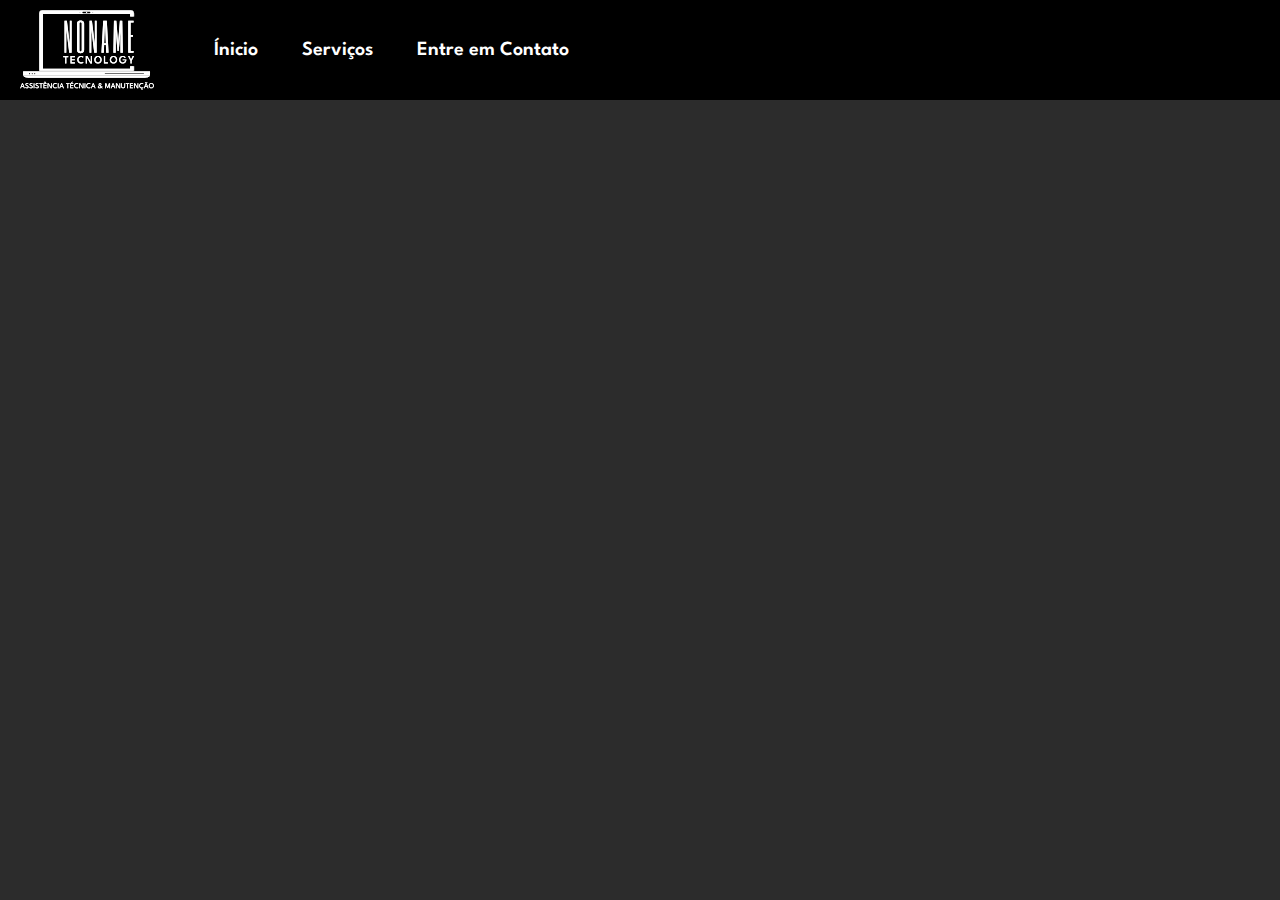
==== index.html @ 005fc1ad "first page" ====
<!DOCTYPE html>
<html lang="pt-br">
  <head>
    <meta charset="UTF-8" />
    <meta name="viewport" content="width=device-width, initial-scale=1.0" />
    <title>NoName Tecnology - Assistência Técnica e Manutenção</title>
    <link rel="stylesheet" href="./styles/style.css" />
  </head>
  <body>
    <div class="navbar">
      <div class="topbar">
        <div class="left">
          <img src="./img/logo.svg" alt="" />
        </div>
          <div class="menu-toggle" id="mobile-menu">
            <span class="bar"></span>
            <span class="bar"></span>
            <span class="bar"></span>
          </div>
      </div>
      <div class="menu" id="menu">
        <a href="./index.html">Ínicio</a>
        <a href="">Serviços</a>
        <a href="">Entre em Contato</a>
      </div>
    </div>

    <script>
      // Menu
      const mobileMenuButton = document.getElementById("mobile-menu");
      const menu = document.getElementById("menu");

      mobileMenuButton.addEventListener("click", () => {
        menu.classList.toggle("active");
      });
    </script>
  </body>
</html>
---- styles/style.css ----
@import url("https://fonts.googleapis.com/css2?family=League+Spartan:wght@100;200;300;400;500;600;700;800;900&family=Source+Sans+3:ital,wght@0,200;0,300;0,400;0,500;0,600;0,700;0,800;0,900;1,200;1,300;1,400;1,500;1,600;1,700;1,800;1,900&display=swap");

body {
  margin: 0;
  padding: 0;
  font-family: "League Spartan", sans-serif;
  background-color: #2c2c2c;
}

.navbar{
    background-color: black;
    display: flex;
    color: white;
    flex-flow: row;
    place-content: center;
    align-items: center;
    height: 80px;
    gap: 40px;
    padding: 10px 20px;
    flex-wrap: nowrap;
    align-content: center;
    justify-content: flex-start;
    flex-direction: row;
}

.navbar a{
    color: white;
    text-decoration: none;
    padding: 14px 20px;
    font-size: 20px;
    font-weight: 600;
    text-align: center;
}

.navbar a:hover{
    background-color: white;
    color: black;
}

.navbar .left{
    display: flex;
    height: 80px;
}

.navbar .left img{
    height: 80px;
    width: auto;
}

@media (max-width: 768px) {
   .navbar a{
       font-size: 16px;
   }

   .navbar{
         flex-direction: column;
         height: auto;
         padding-bottom: 20px;
   }
}
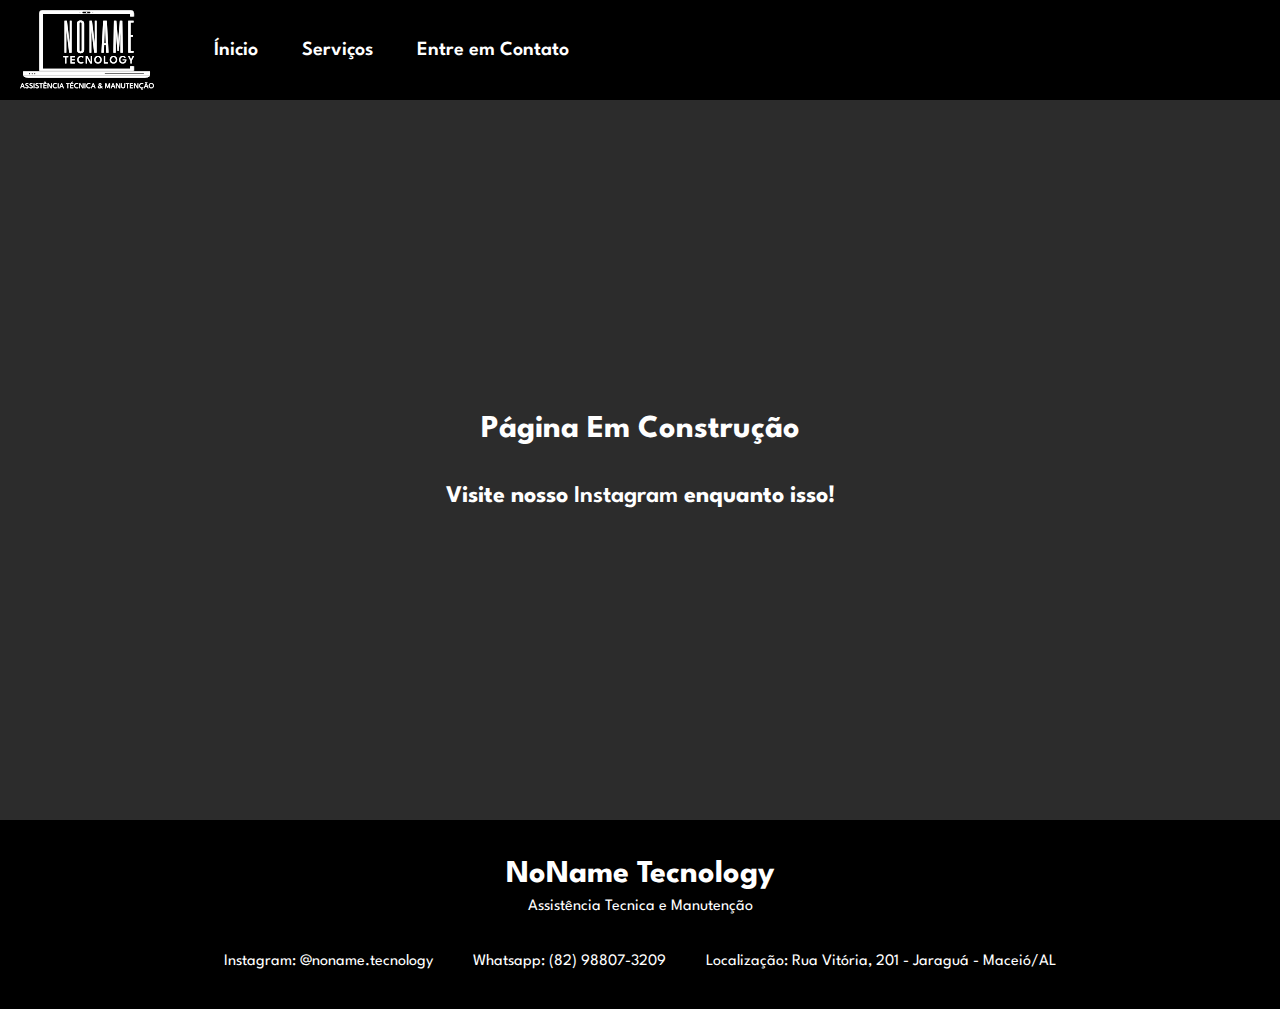
==== commit affe340e: "footer insert" ====
--- a/index.html
+++ b/index.html
@@ -4,7 +4,9 @@
     <meta charset="UTF-8" />
     <meta name="viewport" content="width=device-width, initial-scale=1.0" />
     <title>NoName Tecnology - Assistência Técnica e Manutenção</title>
+    <link rel="stylesheet" href="./styles/navbar.css" />
     <link rel="stylesheet" href="./styles/style.css" />
+    <link rel="stylesheet" href="./styles/footer.css" />
   </head>
   <body>
     <div class="navbar">
@@ -12,11 +14,11 @@
         <div class="left">
           <img src="./img/logo.svg" alt="" />
         </div>
-          <div class="menu-toggle" id="mobile-menu">
-            <span class="bar"></span>
-            <span class="bar"></span>
-            <span class="bar"></span>
-          </div>
+        <div class="menu-toggle" id="mobile-menu">
+          <span class="bar"></span>
+          <span class="bar"></span>
+          <span class="bar"></span>
+        </div>
       </div>
       <div class="menu" id="menu">
         <a href="./index.html">Ínicio</a>
@@ -25,14 +27,29 @@
       </div>
     </div>
 
-    <script>
-      // Menu
-      const mobileMenuButton = document.getElementById("mobile-menu");
-      const menu = document.getElementById("menu");
+    <div class="content">
+      <h1>Página Em Construção</h1>
+      <h2>
+        Visite nosso
+        <a href="http://Instagram.com/noname.tecnology">Instagram</a> enquanto
+        isso!
+      </h2>
+    </div>
 
-      mobileMenuButton.addEventListener("click", () => {
-        menu.classList.toggle("active");
-      });
-    </script>
+    <div class="footer">
+      <div class="footer-content">
+        <div class="footer-section-about">
+          <h1 class="logo-text">NoName Tecnology</h1>
+          <p>
+            Assistência Tecnica e Manutenção
+          </p>
+        </div>
+        <div class="contact">
+        <a href="http://Instagram.com/noname.tecnology">Instagram: @noname.tecnology</a>
+        <a href="http://wa.me/+5582988073209">Whatsapp: (82) 98807-3209</a>
+        <a href="https://maps.app.goo.gl/qveWMGwvMecNuMqy5">Localização: Rua Vitória, 201 - Jaraguá - Maceió/AL</a>
+      </div>
+    </div>
+    </div>
   </body>
 </html>
--- a/styles/navbar.css
+++ b/styles/navbar.css
@@ -0,0 +1,60 @@
+@import url("https://fonts.googleapis.com/css2?family=League+Spartan:wght@100;200;300;400;500;600;700;800;900&family=Source+Sans+3:ital,wght@0,200;0,300;0,400;0,500;0,600;0,700;0,800;0,900;1,200;1,300;1,400;1,500;1,600;1,700;1,800;1,900&display=swap");
+
+body {
+  margin: 0;
+  padding: 0;
+  font-family: "League Spartan", sans-serif;
+  background-color: #2c2c2c;
+}
+
+.navbar{
+    background-color: black;
+    display: flex;
+    color: white;
+    flex-flow: row;
+    place-content: center;
+    align-items: center;
+    height: 80px;
+    gap: 40px;
+    padding: 10px 20px;
+    flex-wrap: nowrap;
+    align-content: center;
+    justify-content: flex-start;
+    flex-direction: row;
+}
+
+.navbar a{
+    color: white;
+    text-decoration: none;
+    padding: 14px 20px;
+    font-size: 20px;
+    font-weight: 600;
+    text-align: center;
+}
+
+.navbar a:hover{
+    background-color: white;
+    color: black;
+}
+
+.navbar .left{
+    display: flex;
+    height: 80px;
+}
+
+.navbar .left img{
+    height: 80px;
+    width: auto;
+}
+
+@media (max-width: 768px) {
+   .navbar a{
+       font-size: 16px;
+   }
+
+   .navbar{
+         flex-direction: column;
+         height: auto;
+         padding-bottom: 20px;
+   }
+}--- a/styles/style.css
+++ b/styles/style.css
@@ -7,54 +7,26 @@
   background-color: #2c2c2c;
 }
 
-.navbar{
-    background-color: black;
+.content{
+    height: 80vh;
+    width: 100%;
     display: flex;
     color: white;
-    flex-flow: row;
-    place-content: center;
-    align-items: center;
-    height: 80px;
-    gap: 40px;
-    padding: 10px 20px;
+    flex-direction: column;
     flex-wrap: nowrap;
     align-content: center;
-    justify-content: flex-start;
-    flex-direction: row;
+    justify-content: center;
+    align-items: center;
 }
 
-.navbar a{
+.content a{
     color: white;
     text-decoration: none;
-    padding: 14px 20px;
-    font-size: 20px;
     font-weight: 600;
     text-align: center;
 }
 
-.navbar a:hover{
-    background-color: white;
-    color: black;
+.content a:hover{
+    color: white;
+    text-decoration: underline;
 }
-
-.navbar .left{
-    display: flex;
-    height: 80px;
-}
-
-.navbar .left img{
-    height: 80px;
-    width: auto;
-}
-
-@media (max-width: 768px) {
-   .navbar a{
-       font-size: 16px;
-   }
-
-   .navbar{
-         flex-direction: column;
-         height: auto;
-         padding-bottom: 20px;
-   }
-}--- a/styles/footer.css
+++ b/styles/footer.css
@@ -0,0 +1,64 @@
+@import url("https://fonts.googleapis.com/css2?family=League+Spartan:wght@100;200;300;400;500;600;700;800;900&family=Source+Sans+3:ital,wght@0,200;0,300;0,400;0,500;0,600;0,700;0,800;0,900;1,200;1,300;1,400;1,500;1,600;1,700;1,800;1,900&display=swap");
+
+body {
+  margin: 0;
+  padding: 0;
+  font-family: "League Spartan", sans-serif;
+  background-color: #2c2c2c;
+  color: white;
+}
+
+.footer{
+    display: flex;
+    width: 100%;
+    background-color: black;
+    flex-direction: column;
+    flex-wrap: nowrap;
+    align-content: center;
+    justify-content: center;
+    align-items: center;
+}
+
+.footer-content{
+  width: 90%;
+  display: flex;
+  flex-direction: column;
+  flex-wrap: nowrap;
+  align-content: center;
+  justify-content: center;
+  align-items: center;
+  padding: 40px 0px;
+  gap: 40px;
+}
+
+.footer-section-about{
+  display: flex;
+  flex-direction: column;
+  flex-wrap: nowrap;
+  justify-content: center;
+  align-content: center;
+  align-items: center;
+  gap: 10px;
+  text-align: center;
+}
+
+.footer-section-about h1, p{
+  margin: 0;
+}
+
+.contact{
+  display: flex;
+  flex-direction: row;
+  flex-wrap: nowrap;
+  justify-content: center;
+  align-content: center;
+  align-items: center;
+  gap: 40px;
+}
+
+.contact a{
+  color: white;
+  text-decoration: none;
+}
+
+
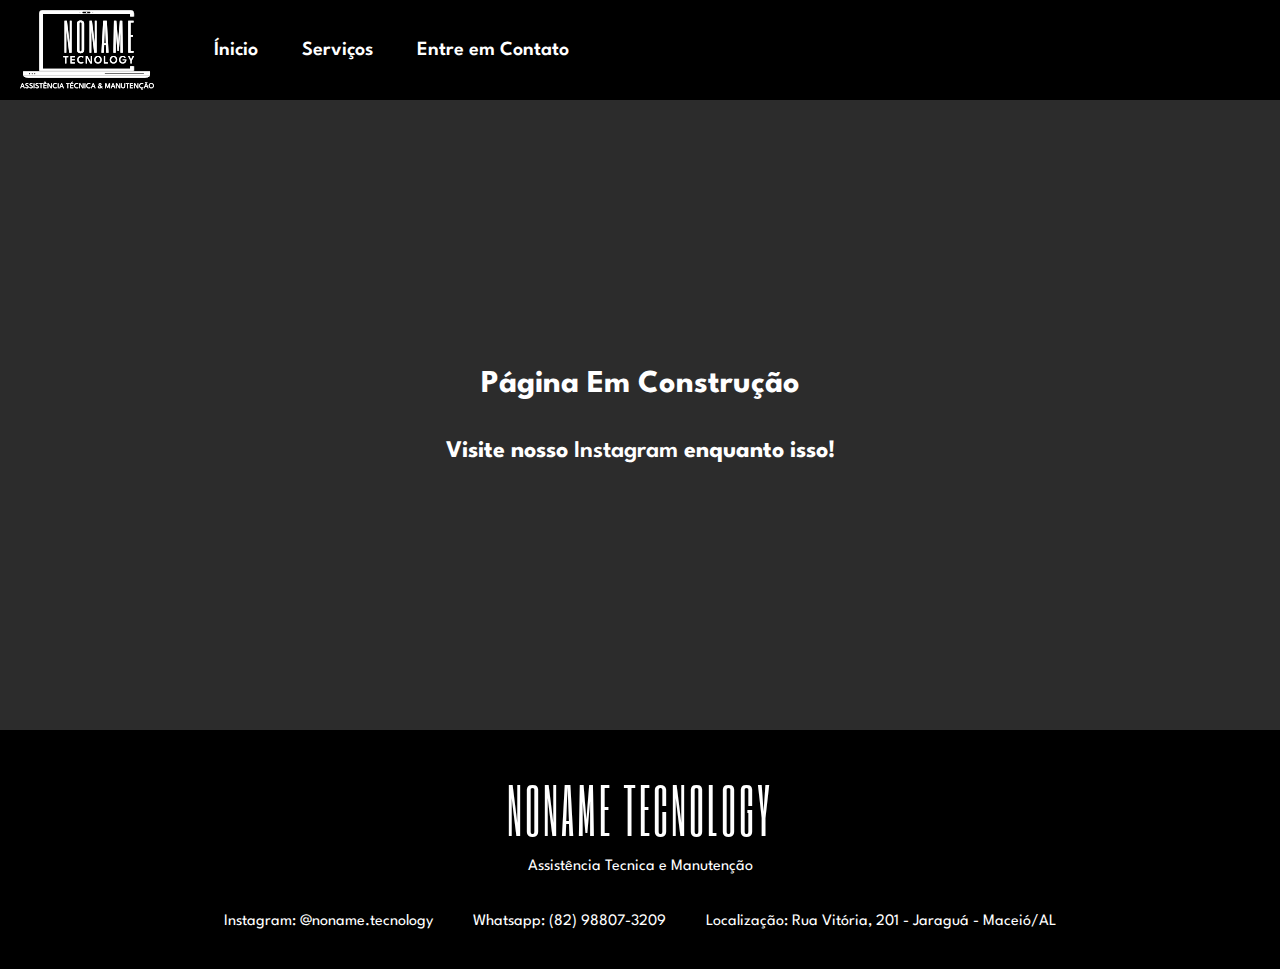
==== commit f82b05ae: "font css footer adjust" ====
--- a/index.html
+++ b/index.html
@@ -39,7 +39,7 @@
     <div class="footer">
       <div class="footer-content">
         <div class="footer-section-about">
-          <h1 class="logo-text">NoName Tecnology</h1>
+          <h1 class="logo-text">NONAME TECNOLOGY</h1>
           <p>
             Assistência Tecnica e Manutenção
           </p>
--- a/styles/style.css
+++ b/styles/style.css
@@ -8,7 +8,7 @@
 }
 
 .content{
-    height: 80vh;
+    height: 70vh;
     width: 100%;
     display: flex;
     color: white;
--- a/styles/footer.css
+++ b/styles/footer.css
@@ -1,4 +1,5 @@
 @import url("https://fonts.googleapis.com/css2?family=League+Spartan:wght@100;200;300;400;500;600;700;800;900&family=Source+Sans+3:ital,wght@0,200;0,300;0,400;0,500;0,600;0,700;0,800;0,900;1,200;1,300;1,400;1,500;1,600;1,700;1,800;1,900&display=swap");
+@import url('https://fonts.googleapis.com/css2?family=League+Spartan:wght@100;200;300;400;500;600;700;800;900&family=Six+Caps&family=Source+Sans+3:ital,wght@0,200;0,300;0,400;0,500;0,600;0,700;0,800;0,900;1,200;1,300;1,400;1,500;1,600;1,700;1,800;1,900&display=swap');
 
 body {
   margin: 0;
@@ -46,6 +47,13 @@
   margin: 0;
 }
 
+.footer-section-about h1{
+  font-family: "Six Caps", sans-serif;
+  font-size: 60px;
+  letter-spacing: 3px;
+  font-weight: 200;
+}
+
 .contact{
   display: flex;
   flex-direction: row;
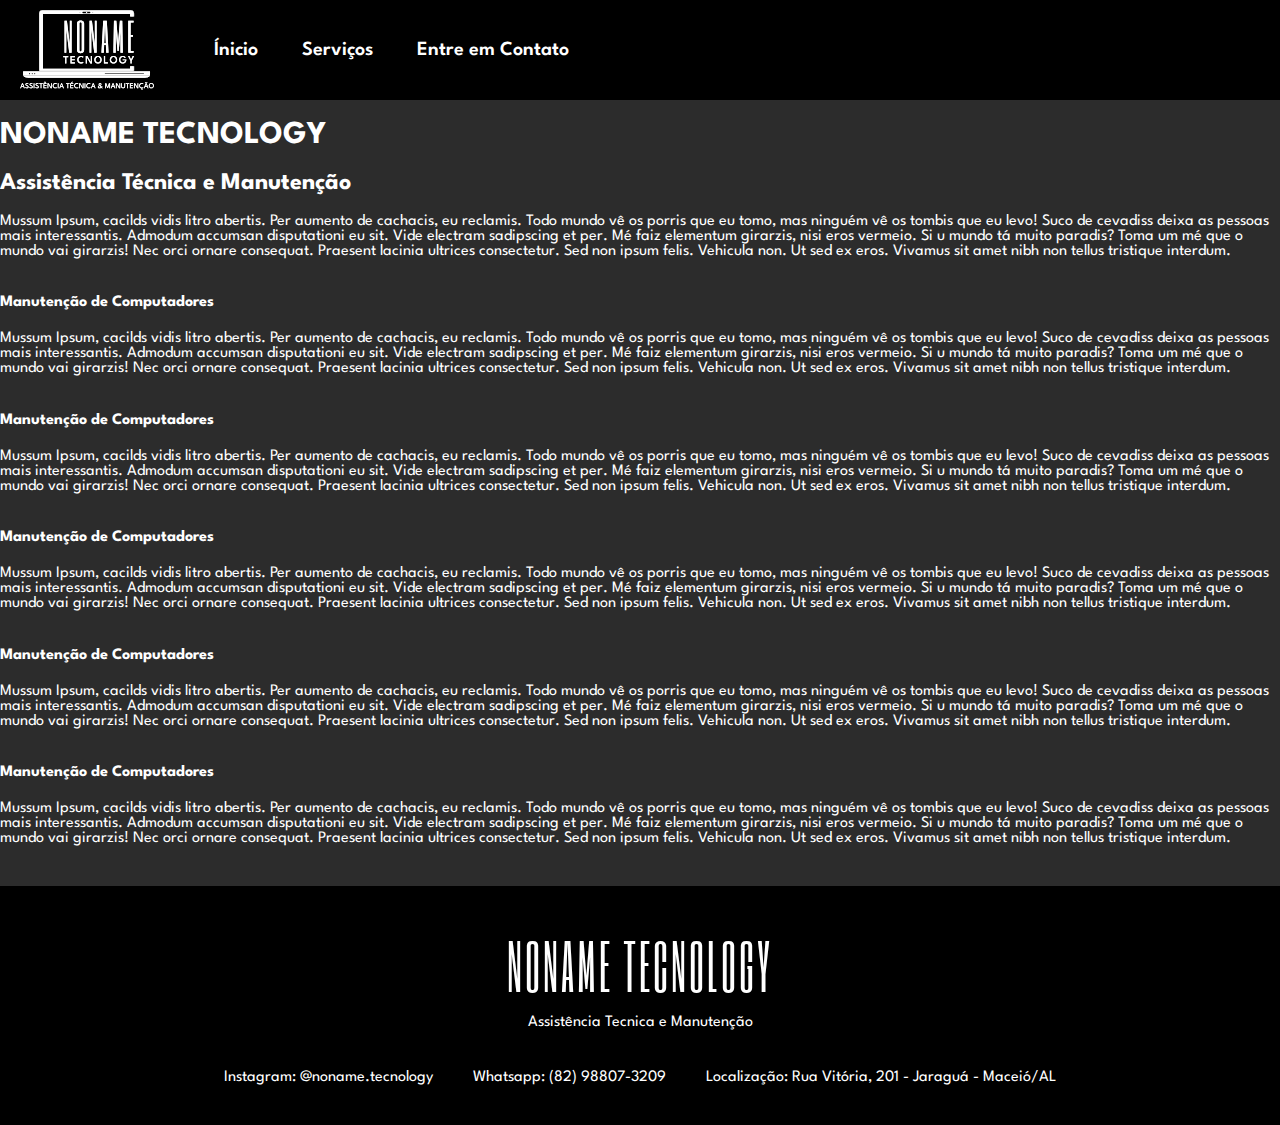
==== commit eb2f21dc: "text add" ====
--- a/index.html
+++ b/index.html
@@ -28,28 +28,124 @@
     </div>
 
     <div class="content">
-      <h1>Página Em Construção</h1>
+      <!-- <h1>Página Em Construção</h1>
       <h2>
         Visite nosso
         <a href="http://Instagram.com/noname.tecnology">Instagram</a> enquanto
         isso!
-      </h2>
+      </h2> -->
+
+      <div class="quemsomos">
+        <h1>NONAME TECNOLOGY</h1>
+        <h2>Assistência Técnica e Manutenção</h2>
+        <p>
+          Mussum Ipsum, cacilds vidis litro abertis. Per aumento de cachacis, eu
+          reclamis. Todo mundo vê os porris que eu tomo, mas ninguém vê os
+          tombis que eu levo! Suco de cevadiss deixa as pessoas mais
+          interessantis. Admodum accumsan disputationi eu sit. Vide electram
+          sadipscing et per. Mé faiz elementum girarzis, nisi eros vermeio. Si u
+          mundo tá muito paradis? Toma um mé que o mundo vai girarzis! Nec orci
+          ornare consequat. Praesent lacinia ultrices consectetur. Sed non ipsum
+          felis. Vehicula non. Ut sed ex eros. Vivamus sit amet nibh non tellus
+          tristique interdum.
+        </p>
+      </div>
+      <div class="servicos">
+        <div class="card">
+          <img src="./img/pc.svg" alt="" />
+          <h4>Manutenção de Computadores</h4>
+          <p>
+            Mussum Ipsum, cacilds vidis litro abertis. Per aumento de cachacis,
+            eu reclamis. Todo mundo vê os porris que eu tomo, mas ninguém vê os
+            tombis que eu levo! Suco de cevadiss deixa as pessoas mais
+            interessantis. Admodum accumsan disputationi eu sit. Vide electram
+            sadipscing et per. Mé faiz elementum girarzis, nisi eros vermeio. Si
+            u mundo tá muito paradis? Toma um mé que o mundo vai girarzis! Nec
+            orci ornare consequat. Praesent lacinia ultrices consectetur. Sed
+            non ipsum felis. Vehicula non. Ut sed ex eros. Vivamus sit amet nibh
+            non tellus tristique interdum.
+          </p>
+        </div>
+        <div class="card">
+          <img src="./img/pc.svg" alt="" />
+          <h4>Manutenção de Computadores</h4>
+          <p>
+            Mussum Ipsum, cacilds vidis litro abertis. Per aumento de cachacis,
+            eu reclamis. Todo mundo vê os porris que eu tomo, mas ninguém vê os
+            tombis que eu levo! Suco de cevadiss deixa as pessoas mais
+            interessantis. Admodum accumsan disputationi eu sit. Vide electram
+            sadipscing et per. Mé faiz elementum girarzis, nisi eros vermeio. Si
+            u mundo tá muito paradis? Toma um mé que o mundo vai girarzis! Nec
+            orci ornare consequat. Praesent lacinia ultrices consectetur. Sed
+            non ipsum felis. Vehicula non. Ut sed ex eros. Vivamus sit amet nibh
+            non tellus tristique interdum.
+          </p>
+        </div>
+        <div class="card">
+          <img src="./img/pc.svg" alt="" />
+          <h4>Manutenção de Computadores</h4>
+          <p>
+            Mussum Ipsum, cacilds vidis litro abertis. Per aumento de cachacis,
+            eu reclamis. Todo mundo vê os porris que eu tomo, mas ninguém vê os
+            tombis que eu levo! Suco de cevadiss deixa as pessoas mais
+            interessantis. Admodum accumsan disputationi eu sit. Vide electram
+            sadipscing et per. Mé faiz elementum girarzis, nisi eros vermeio. Si
+            u mundo tá muito paradis? Toma um mé que o mundo vai girarzis! Nec
+            orci ornare consequat. Praesent lacinia ultrices consectetur. Sed
+            non ipsum felis. Vehicula non. Ut sed ex eros. Vivamus sit amet nibh
+            non tellus tristique interdum.
+          </p>
+        </div>
+        <div class="card">
+          <img src="./img/pc.svg" alt="" />
+          <h4>Manutenção de Computadores</h4>
+          <p>
+            Mussum Ipsum, cacilds vidis litro abertis. Per aumento de cachacis,
+            eu reclamis. Todo mundo vê os porris que eu tomo, mas ninguém vê os
+            tombis que eu levo! Suco de cevadiss deixa as pessoas mais
+            interessantis. Admodum accumsan disputationi eu sit. Vide electram
+            sadipscing et per. Mé faiz elementum girarzis, nisi eros vermeio. Si
+            u mundo tá muito paradis? Toma um mé que o mundo vai girarzis! Nec
+            orci ornare consequat. Praesent lacinia ultrices consectetur. Sed
+            non ipsum felis. Vehicula non. Ut sed ex eros. Vivamus sit amet nibh
+            non tellus tristique interdum.
+          </p>
+        </div>
+        <div class="card">
+          <img src="./img/pc.svg" alt="" />
+          <h4>Manutenção de Computadores</h4>
+          <p>
+            Mussum Ipsum, cacilds vidis litro abertis. Per aumento de cachacis,
+            eu reclamis. Todo mundo vê os porris que eu tomo, mas ninguém vê os
+            tombis que eu levo! Suco de cevadiss deixa as pessoas mais
+            interessantis. Admodum accumsan disputationi eu sit. Vide electram
+            sadipscing et per. Mé faiz elementum girarzis, nisi eros vermeio. Si
+            u mundo tá muito paradis? Toma um mé que o mundo vai girarzis! Nec
+            orci ornare consequat. Praesent lacinia ultrices consectetur. Sed
+            non ipsum felis. Vehicula non. Ut sed ex eros. Vivamus sit amet nibh
+            non tellus tristique interdum.
+          </p>
+        </div>
+      </div>
+      <div class="contato"></div>
     </div>
 
     <div class="footer">
       <div class="footer-content">
         <div class="footer-section-about">
           <h1 class="logo-text">NONAME TECNOLOGY</h1>
-          <p>
-            Assistência Tecnica e Manutenção
-          </p>
+          <p>Assistência Tecnica e Manutenção</p>
         </div>
         <div class="contact">
-        <a href="http://Instagram.com/noname.tecnology">Instagram: @noname.tecnology</a>
-        <a href="http://wa.me/+5582988073209">Whatsapp: (82) 98807-3209</a>
-        <a href="https://maps.app.goo.gl/qveWMGwvMecNuMqy5">Localização: Rua Vitória, 201 - Jaraguá - Maceió/AL</a>
+          <a href="http://Instagram.com/noname.tecnology"
+            >Instagram: @noname.tecnology</a
+          >
+          <a href="http://wa.me/+5582988073209">Whatsapp: (82) 98807-3209</a>
+          <a href="https://maps.app.goo.gl/qveWMGwvMecNuMqy5"
+            >Localização: Rua Vitória, 201 - Jaraguá - Maceió/AL</a
+          >
+        </div>
       </div>
-    </div>
     </div>
   </body>
 </html>
--- a/styles/navbar.css
+++ b/styles/navbar.css
@@ -1,4 +1,5 @@
 @import url("https://fonts.googleapis.com/css2?family=League+Spartan:wght@100;200;300;400;500;600;700;800;900&family=Source+Sans+3:ital,wght@0,200;0,300;0,400;0,500;0,600;0,700;0,800;0,900;1,200;1,300;1,400;1,500;1,600;1,700;1,800;1,900&display=swap");
+@import url('https://fonts.googleapis.com/css2?family=League+Spartan:wght@100;200;300;400;500;600;700;800;900&family=Six+Caps&family=Source+Sans+3:ital,wght@0,200;0,300;0,400;0,500;0,600;0,700;0,800;0,900;1,200;1,300;1,400;1,500;1,600;1,700;1,800;1,900&display=swap');
 
 body {
   margin: 0;
--- a/styles/style.css
+++ b/styles/style.css
@@ -1,4 +1,5 @@
 @import url("https://fonts.googleapis.com/css2?family=League+Spartan:wght@100;200;300;400;500;600;700;800;900&family=Source+Sans+3:ital,wght@0,200;0,300;0,400;0,500;0,600;0,700;0,800;0,900;1,200;1,300;1,400;1,500;1,600;1,700;1,800;1,900&display=swap");
+@import url('https://fonts.googleapis.com/css2?family=League+Spartan:wght@100;200;300;400;500;600;700;800;900&family=Six+Caps&family=Source+Sans+3:ital,wght@0,200;0,300;0,400;0,500;0,600;0,700;0,800;0,900;1,200;1,300;1,400;1,500;1,600;1,700;1,800;1,900&display=swap');
 
 body {
   margin: 0;
@@ -8,7 +9,7 @@
 }
 
 .content{
-    height: 70vh;
+    height: 100%;
     width: 100%;
     display: flex;
     color: white;
@@ -17,6 +18,7 @@
     align-content: center;
     justify-content: center;
     align-items: center;
+    padding-bottom: 40px;
 }
 
 .content a{
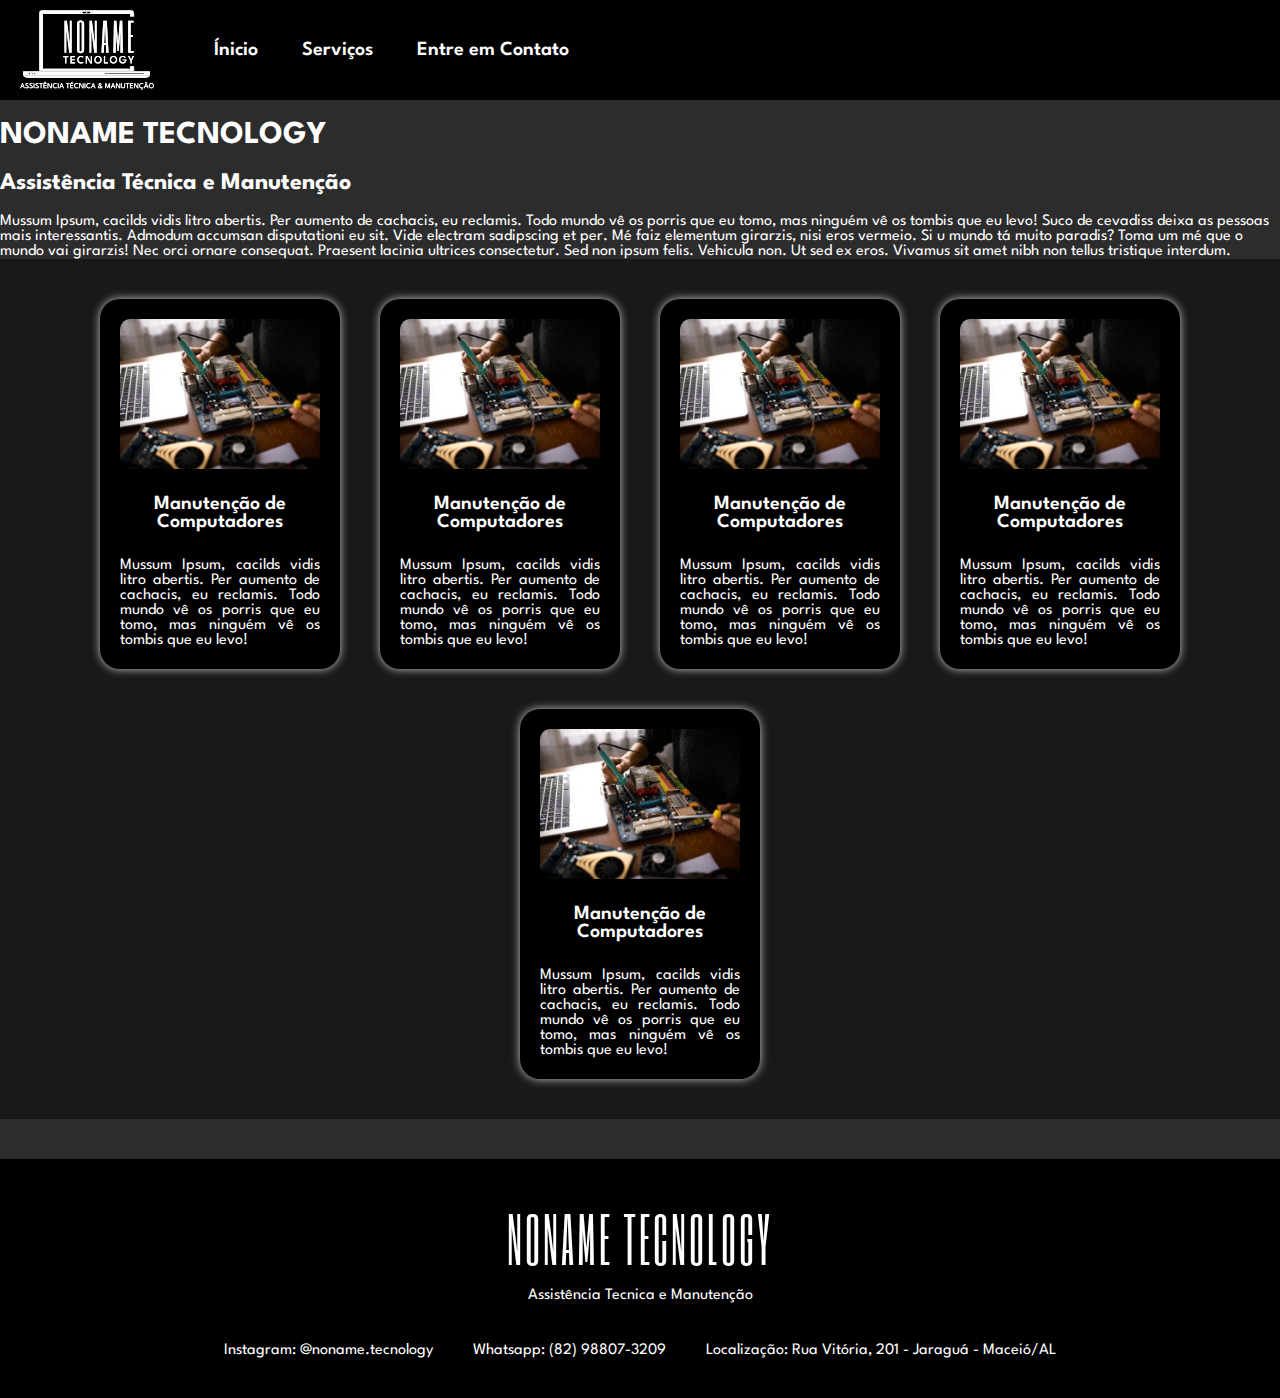
==== commit 2a7de6d4: "cards de serviço" ====
--- a/index.html
+++ b/index.html
@@ -51,80 +51,52 @@
         </p>
       </div>
       <div class="servicos">
-        <div class="card">
-          <img src="./img/pc.svg" alt="" />
-          <h4>Manutenção de Computadores</h4>
-          <p>
-            Mussum Ipsum, cacilds vidis litro abertis. Per aumento de cachacis,
-            eu reclamis. Todo mundo vê os porris que eu tomo, mas ninguém vê os
-            tombis que eu levo! Suco de cevadiss deixa as pessoas mais
-            interessantis. Admodum accumsan disputationi eu sit. Vide electram
-            sadipscing et per. Mé faiz elementum girarzis, nisi eros vermeio. Si
-            u mundo tá muito paradis? Toma um mé que o mundo vai girarzis! Nec
-            orci ornare consequat. Praesent lacinia ultrices consectetur. Sed
-            non ipsum felis. Vehicula non. Ut sed ex eros. Vivamus sit amet nibh
-            non tellus tristique interdum.
-          </p>
-        </div>
-        <div class="card">
-          <img src="./img/pc.svg" alt="" />
-          <h4>Manutenção de Computadores</h4>
-          <p>
-            Mussum Ipsum, cacilds vidis litro abertis. Per aumento de cachacis,
-            eu reclamis. Todo mundo vê os porris que eu tomo, mas ninguém vê os
-            tombis que eu levo! Suco de cevadiss deixa as pessoas mais
-            interessantis. Admodum accumsan disputationi eu sit. Vide electram
-            sadipscing et per. Mé faiz elementum girarzis, nisi eros vermeio. Si
-            u mundo tá muito paradis? Toma um mé que o mundo vai girarzis! Nec
-            orci ornare consequat. Praesent lacinia ultrices consectetur. Sed
-            non ipsum felis. Vehicula non. Ut sed ex eros. Vivamus sit amet nibh
-            non tellus tristique interdum.
-          </p>
-        </div>
-        <div class="card">
-          <img src="./img/pc.svg" alt="" />
-          <h4>Manutenção de Computadores</h4>
-          <p>
-            Mussum Ipsum, cacilds vidis litro abertis. Per aumento de cachacis,
-            eu reclamis. Todo mundo vê os porris que eu tomo, mas ninguém vê os
-            tombis que eu levo! Suco de cevadiss deixa as pessoas mais
-            interessantis. Admodum accumsan disputationi eu sit. Vide electram
-            sadipscing et per. Mé faiz elementum girarzis, nisi eros vermeio. Si
-            u mundo tá muito paradis? Toma um mé que o mundo vai girarzis! Nec
-            orci ornare consequat. Praesent lacinia ultrices consectetur. Sed
-            non ipsum felis. Vehicula non. Ut sed ex eros. Vivamus sit amet nibh
-            non tellus tristique interdum.
-          </p>
-        </div>
-        <div class="card">
-          <img src="./img/pc.svg" alt="" />
-          <h4>Manutenção de Computadores</h4>
-          <p>
-            Mussum Ipsum, cacilds vidis litro abertis. Per aumento de cachacis,
-            eu reclamis. Todo mundo vê os porris que eu tomo, mas ninguém vê os
-            tombis que eu levo! Suco de cevadiss deixa as pessoas mais
-            interessantis. Admodum accumsan disputationi eu sit. Vide electram
-            sadipscing et per. Mé faiz elementum girarzis, nisi eros vermeio. Si
-            u mundo tá muito paradis? Toma um mé que o mundo vai girarzis! Nec
-            orci ornare consequat. Praesent lacinia ultrices consectetur. Sed
-            non ipsum felis. Vehicula non. Ut sed ex eros. Vivamus sit amet nibh
-            non tellus tristique interdum.
-          </p>
-        </div>
-        <div class="card">
-          <img src="./img/pc.svg" alt="" />
-          <h4>Manutenção de Computadores</h4>
-          <p>
-            Mussum Ipsum, cacilds vidis litro abertis. Per aumento de cachacis,
-            eu reclamis. Todo mundo vê os porris que eu tomo, mas ninguém vê os
-            tombis que eu levo! Suco de cevadiss deixa as pessoas mais
-            interessantis. Admodum accumsan disputationi eu sit. Vide electram
-            sadipscing et per. Mé faiz elementum girarzis, nisi eros vermeio. Si
-            u mundo tá muito paradis? Toma um mé que o mundo vai girarzis! Nec
-            orci ornare consequat. Praesent lacinia ultrices consectetur. Sed
-            non ipsum felis. Vehicula non. Ut sed ex eros. Vivamus sit amet nibh
-            non tellus tristique interdum.
-          </p>
+        <div class="cards">
+          <div class="card">
+            <img src="./img/computer-repair.jpg" alt="" />
+            <h4>Manutenção de Computadores</h4>
+            <p>
+              Mussum Ipsum, cacilds vidis litro abertis. Per aumento de
+              cachacis, eu reclamis. Todo mundo vê os porris que eu tomo, mas
+              ninguém vê os tombis que eu levo! 
+            </p>
+          </div>
+          <div class="card">
+            <img src="./img/computer-repair.jpg" alt="" />
+            <h4>Manutenção de Computadores</h4>
+            <p>
+              Mussum Ipsum, cacilds vidis litro abertis. Per aumento de
+              cachacis, eu reclamis. Todo mundo vê os porris que eu tomo, mas
+              ninguém vê os tombis que eu levo! 
+            </p>
+          </div>
+          <div class="card">
+            <img src="./img/computer-repair.jpg" alt="" />
+            <h4>Manutenção de Computadores</h4>
+            <p>
+              Mussum Ipsum, cacilds vidis litro abertis. Per aumento de
+              cachacis, eu reclamis. Todo mundo vê os porris que eu tomo, mas
+              ninguém vê os tombis que eu levo! 
+            </p>
+          </div>
+          <div class="card">
+            <img src="./img/computer-repair.jpg" alt="" />
+            <h4>Manutenção de Computadores</h4>
+            <p>
+              Mussum Ipsum, cacilds vidis litro abertis. Per aumento de
+              cachacis, eu reclamis. Todo mundo vê os porris que eu tomo, mas
+              ninguém vê os tombis que eu levo! 
+            </p>
+          </div>
+          <div class="card">
+            <img src="./img/computer-repair.jpg" alt="" />
+            <h4>Manutenção de Computadores</h4>
+            <p>
+              Mussum Ipsum, cacilds vidis litro abertis. Per aumento de
+              cachacis, eu reclamis. Todo mundo vê os porris que eu tomo, mas
+              ninguém vê os tombis que eu levo! 
+            </p>
+          </div>
         </div>
       </div>
       <div class="contato"></div>
--- a/styles/style.css
+++ b/styles/style.css
@@ -21,7 +21,7 @@
     padding-bottom: 40px;
 }
 
-.content a{
+/* .content a{
     color: white;
     text-decoration: none;
     font-weight: 600;
@@ -31,4 +31,60 @@
 .content a:hover{
     color: white;
     text-decoration: underline;
+} */
+
+.servicos{
+    background-color: #191919;
+    padding: 40px 0;
+    display: flex;
+    width: 100%;
+    flex-direction: column;
+    flex-wrap: nowrap;
+    align-content: center;
+    justify-content: center;
+    align-items: center;
 }
+
+.cards{
+    width: 90%;
+    display: flex;
+    flex-direction: row;
+    flex-wrap: wrap;
+    justify-content: center;
+    align-items: center;
+    align-content: center;
+    gap: 40px;
+}
+
+.card{
+    background-color: black;
+    display: flex;
+    flex-direction: column;
+    width: 200px;
+    height: 330px;
+    text-align: justify;
+    padding: 20px;
+    border-radius: 20px;
+    box-shadow: 0px 0px 10px 0px rgba(255, 255, 255, 0.75) ;
+}
+
+.card img{
+    border-radius: 10px;
+    width: auto;
+    height: 150px;
+    object-fit: cover;
+}
+
+.card h4{
+    text-align: center;
+    font-size: 20px;
+    font-weight: 600;
+}
+
+.card p{
+    font-size: 16px;
+}
+
+.card:hover{
+    box-shadow: 0px 0px 10px 0px rgba(35, 0, 176, 0.75) ;
+}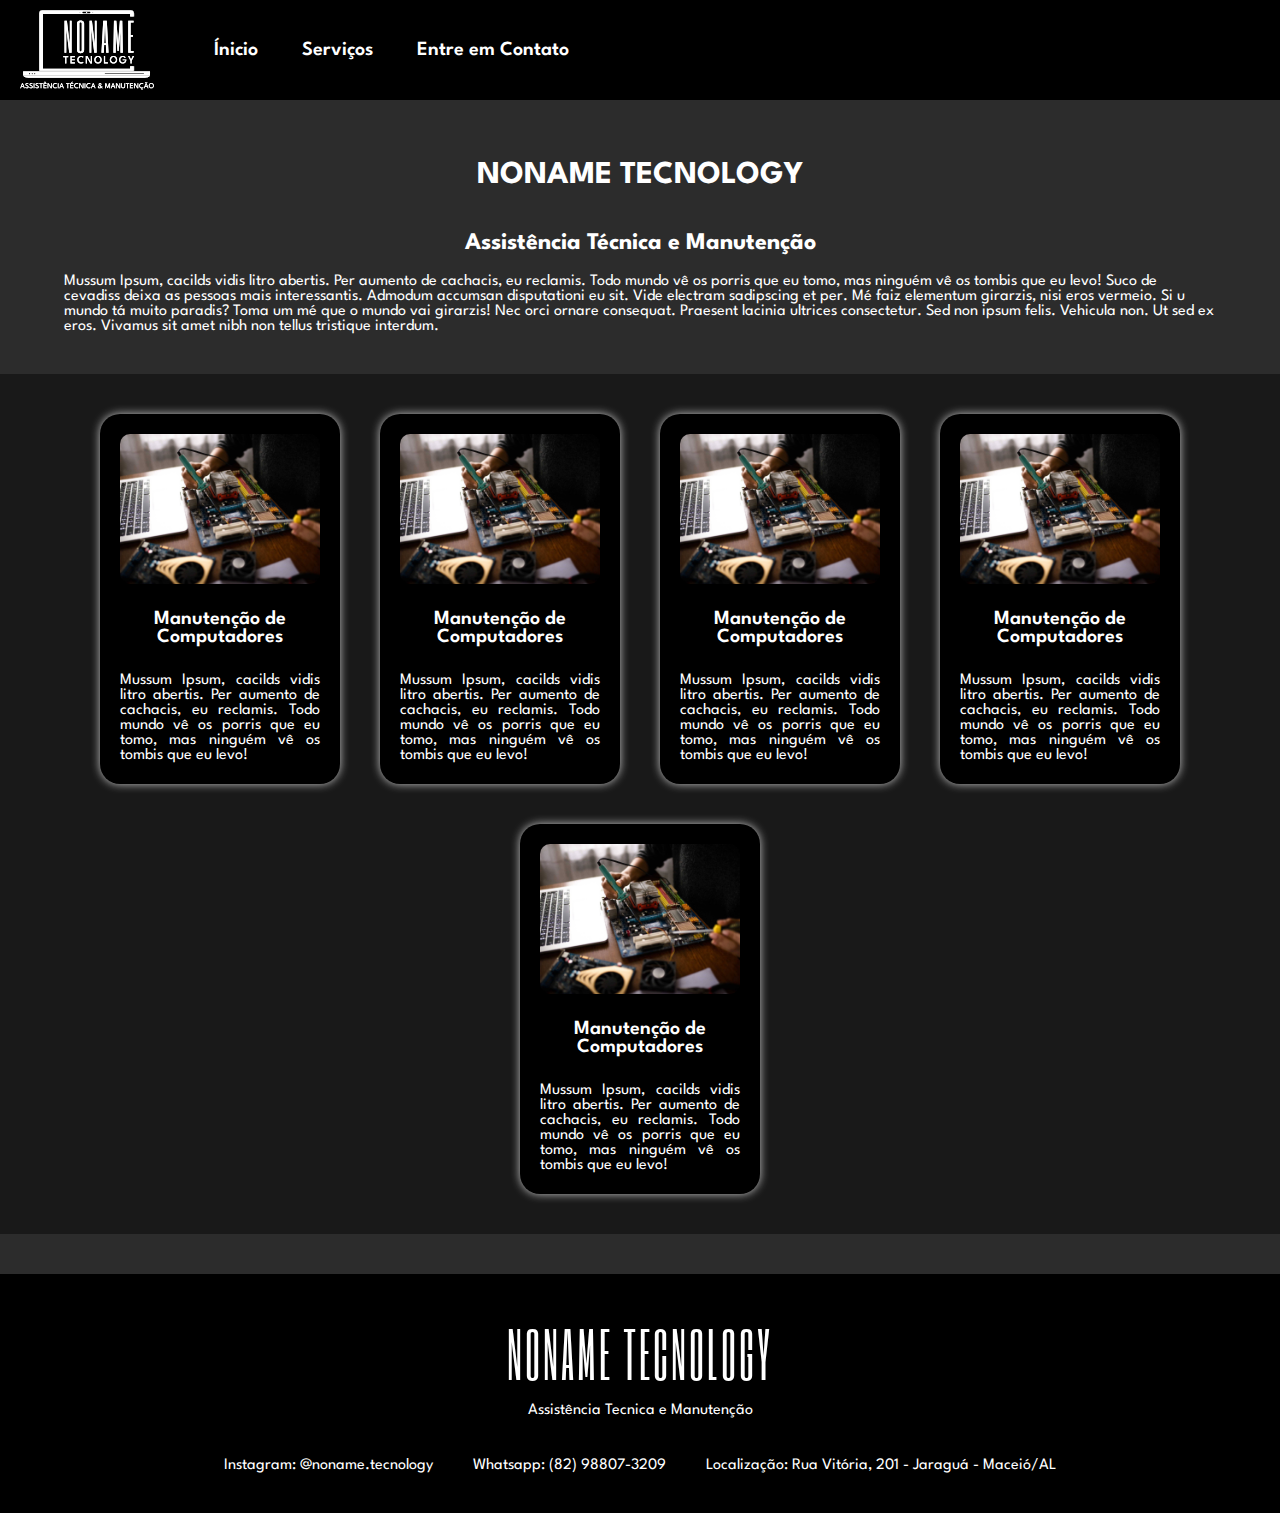
==== commit 75245218: "update" ====
--- a/index.html
+++ b/index.html
@@ -22,8 +22,8 @@
       </div>
       <div class="menu" id="menu">
         <a href="./index.html">Ínicio</a>
-        <a href="">Serviços</a>
-        <a href="">Entre em Contato</a>
+        <a href="#servicos">Serviços</a>
+        <a href="./pages/contato.html">Entre em Contato</a>
       </div>
     </div>
 
@@ -50,7 +50,7 @@
           tristique interdum.
         </p>
       </div>
-      <div class="servicos">
+      <div class="servicos" id="servicos">
         <div class="cards">
           <div class="card">
             <img src="./img/computer-repair.jpg" alt="" />
--- a/styles/style.css
+++ b/styles/style.css
@@ -87,4 +87,15 @@
 
 .card:hover{
     box-shadow: 0px 0px 10px 0px rgba(35, 0, 176, 0.75) ;
+}
+
+.quemsomos{
+    display: flex;
+    flex-direction: column;
+    flex-wrap: nowrap;
+    align-content: center;
+    justify-content: center;
+    align-items: center;
+    padding: 40px 0;
+    width: 90%;
 }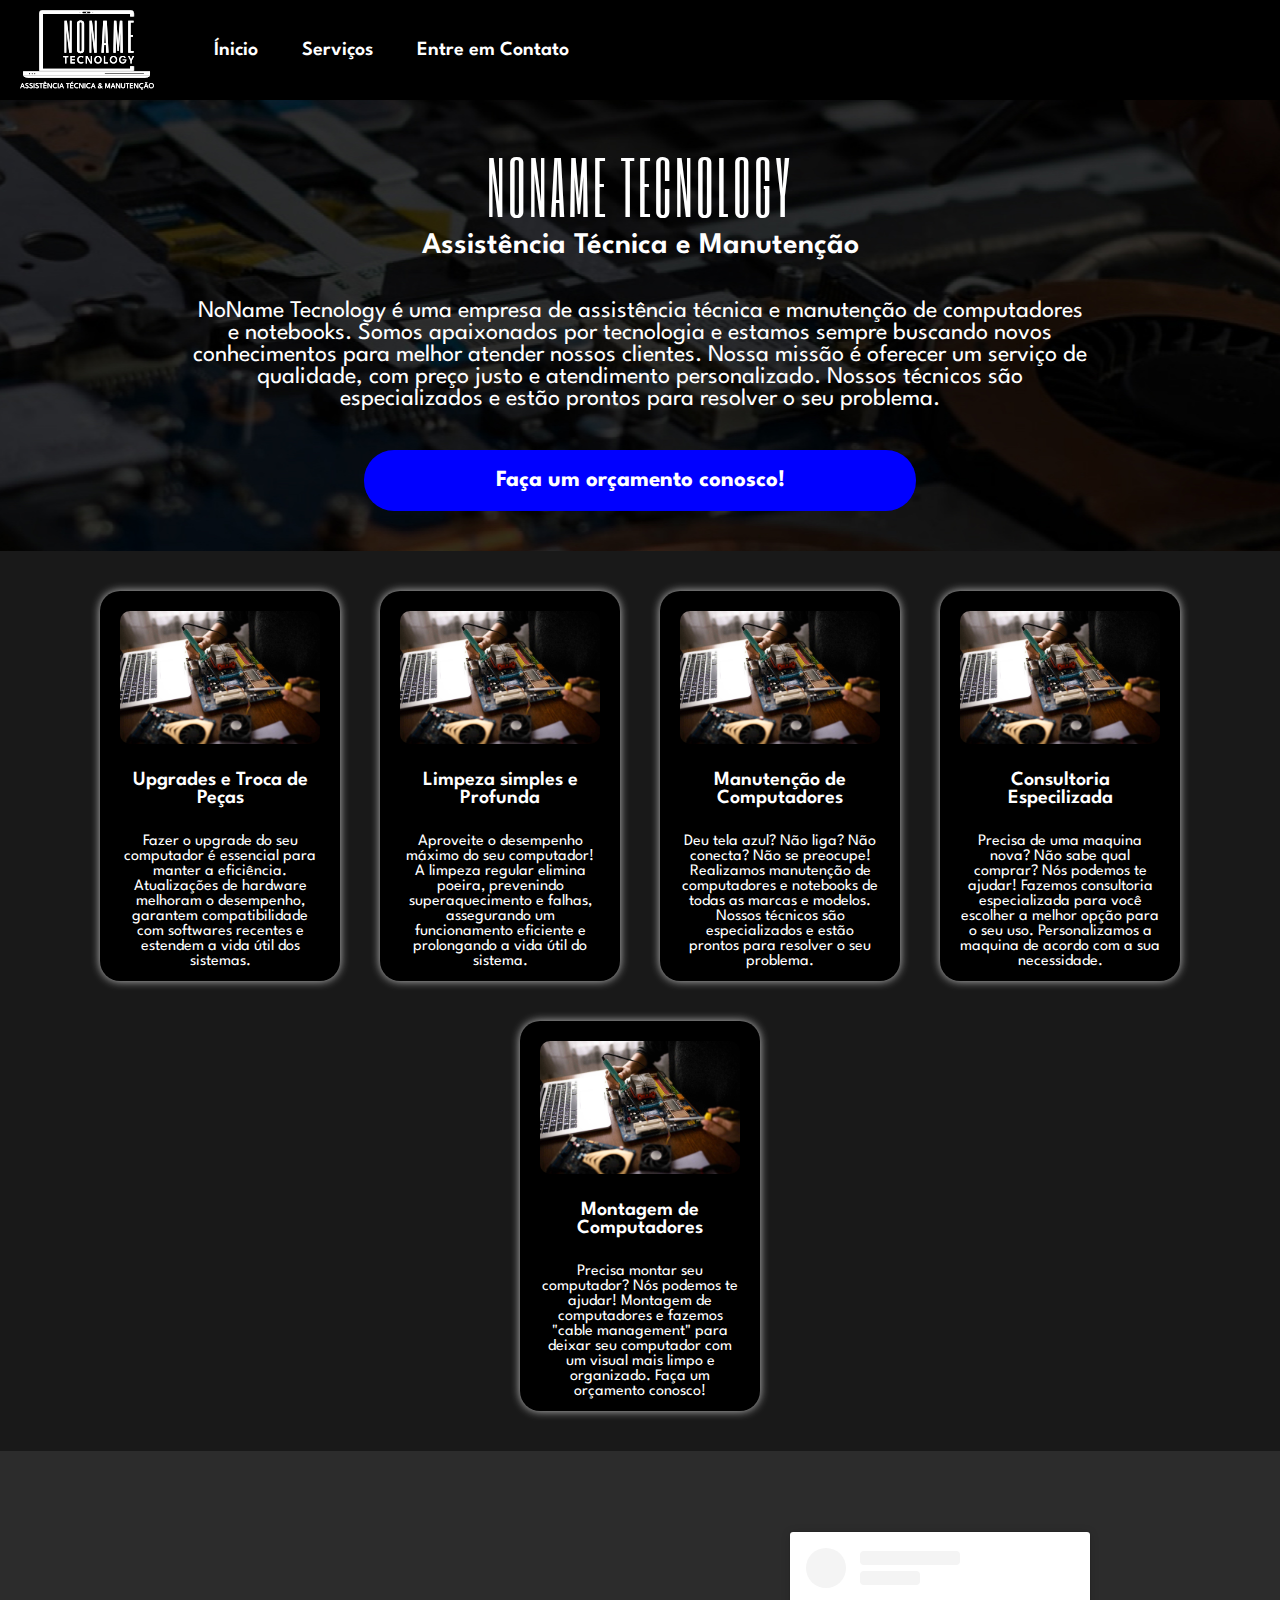
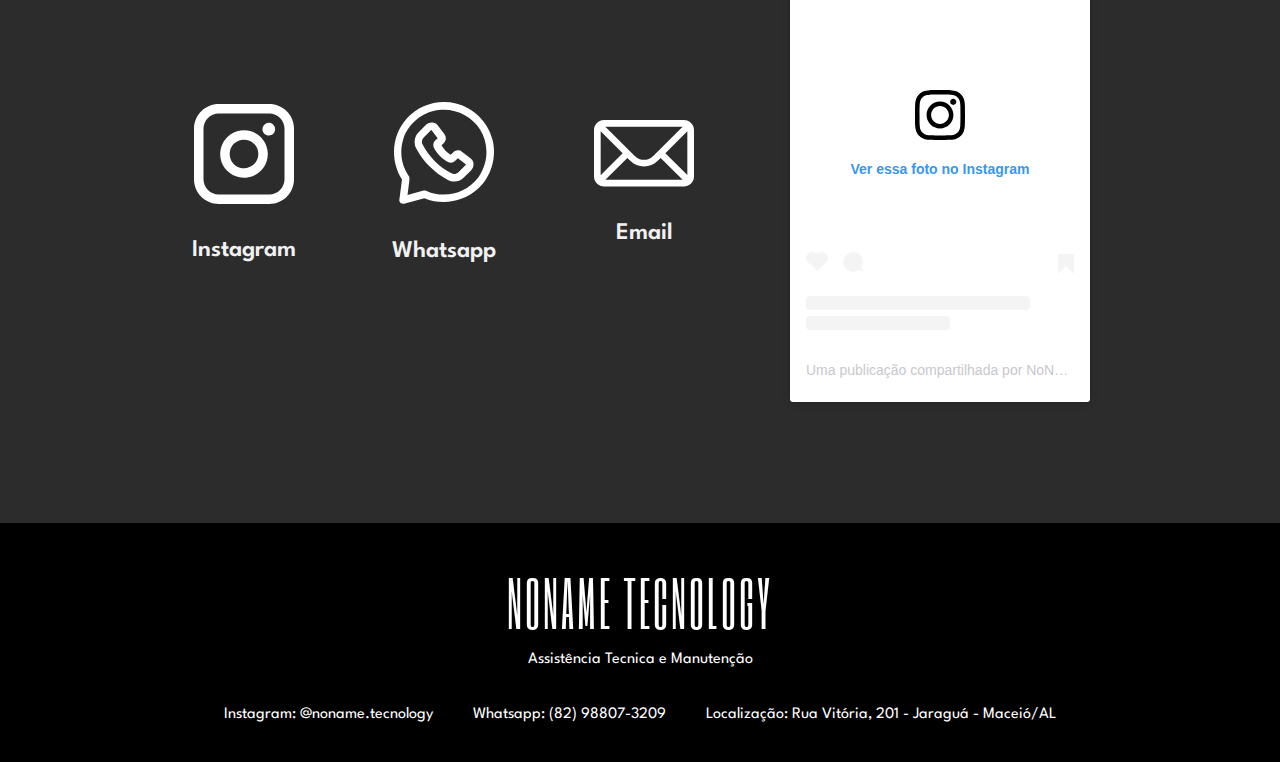
==== commit d06c2549: "contato edit" ====
--- a/index.html
+++ b/index.html
@@ -23,7 +23,7 @@
       <div class="menu" id="menu">
         <a href="./index.html">Ínicio</a>
         <a href="#servicos">Serviços</a>
-        <a href="./pages/contato.html">Entre em Contato</a>
+        <a href="#contato">Entre em Contato</a>
       </div>
     </div>
 
@@ -39,69 +39,383 @@
         <h1>NONAME TECNOLOGY</h1>
         <h2>Assistência Técnica e Manutenção</h2>
         <p>
-          Mussum Ipsum, cacilds vidis litro abertis. Per aumento de cachacis, eu
-          reclamis. Todo mundo vê os porris que eu tomo, mas ninguém vê os
-          tombis que eu levo! Suco de cevadiss deixa as pessoas mais
-          interessantis. Admodum accumsan disputationi eu sit. Vide electram
-          sadipscing et per. Mé faiz elementum girarzis, nisi eros vermeio. Si u
-          mundo tá muito paradis? Toma um mé que o mundo vai girarzis! Nec orci
-          ornare consequat. Praesent lacinia ultrices consectetur. Sed non ipsum
-          felis. Vehicula non. Ut sed ex eros. Vivamus sit amet nibh non tellus
-          tristique interdum.
+          NoName Tecnology é uma empresa de assistência técnica e manutenção de
+          computadores e notebooks. Somos apaixonados por tecnologia e estamos
+          sempre buscando novos conhecimentos para melhor atender nossos
+          clientes. Nossa missão é oferecer um serviço de qualidade, com preço
+          justo e atendimento personalizado. Nossos técnicos são especializados
+          e estão prontos para resolver o seu problema.
         </p>
+        <a href="http://wa.me/+5582988073209" target="blank"
+          >Faça um orçamento conosco!</a
+        >
       </div>
       <div class="servicos" id="servicos">
         <div class="cards">
           <div class="card">
             <img src="./img/computer-repair.jpg" alt="" />
-            <h4>Manutenção de Computadores</h4>
+            <h4>Upgrades e Troca de Peças</h4>
             <p>
-              Mussum Ipsum, cacilds vidis litro abertis. Per aumento de
-              cachacis, eu reclamis. Todo mundo vê os porris que eu tomo, mas
-              ninguém vê os tombis que eu levo! 
+              Fazer o upgrade do seu computador é essencial para manter a
+              eficiência. Atualizações de hardware melhoram o desempenho,
+              garantem compatibilidade com softwares recentes e estendem a vida
+              útil dos sistemas.
+            </p>
+          </div>
+          <div class="card">
+            <img src="./img/computer-repair.jpg" alt="" />
+            <h4>Limpeza simples e Profunda</h4>
+            <p>
+              Aproveite o desempenho máximo do seu computador! A limpeza regular
+              elimina poeira, prevenindo superaquecimento e falhas, assegurando
+              um funcionamento eficiente e prolongando a vida útil do sistema.
             </p>
           </div>
           <div class="card">
             <img src="./img/computer-repair.jpg" alt="" />
             <h4>Manutenção de Computadores</h4>
             <p>
-              Mussum Ipsum, cacilds vidis litro abertis. Per aumento de
-              cachacis, eu reclamis. Todo mundo vê os porris que eu tomo, mas
-              ninguém vê os tombis que eu levo! 
+              Deu tela azul? Não liga? Não conecta? Não se preocupe! Realizamos
+              manutenção de computadores e notebooks de todas as marcas e
+              modelos. Nossos técnicos são especializados e estão prontos para
+              resolver o seu problema.
             </p>
           </div>
           <div class="card">
             <img src="./img/computer-repair.jpg" alt="" />
-            <h4>Manutenção de Computadores</h4>
+            <h4>Consultoria Especilizada</h4>
             <p>
-              Mussum Ipsum, cacilds vidis litro abertis. Per aumento de
-              cachacis, eu reclamis. Todo mundo vê os porris que eu tomo, mas
-              ninguém vê os tombis que eu levo! 
+              Precisa de uma maquina nova? Não sabe qual comprar? Nós podemos te
+              ajudar! Fazemos consultoria especializada para você escolher a
+              melhor opção para o seu uso. Personalizamos a maquina de acordo
+              com a sua necessidade.
             </p>
           </div>
           <div class="card">
             <img src="./img/computer-repair.jpg" alt="" />
-            <h4>Manutenção de Computadores</h4>
+            <h4>Montagem de Computadores</h4>
             <p>
-              Mussum Ipsum, cacilds vidis litro abertis. Per aumento de
-              cachacis, eu reclamis. Todo mundo vê os porris que eu tomo, mas
-              ninguém vê os tombis que eu levo! 
+              Precisa montar seu computador? Nós podemos te ajudar! Montagem de
+              computadores e fazemos "cable management" para deixar seu
+              computador com um visual mais limpo e organizado. Faça um
+              orçamento conosco!
             </p>
           </div>
-          <div class="card">
-            <img src="./img/computer-repair.jpg" alt="" />
-            <h4>Manutenção de Computadores</h4>
-            <p>
-              Mussum Ipsum, cacilds vidis litro abertis. Per aumento de
-              cachacis, eu reclamis. Todo mundo vê os porris que eu tomo, mas
-              ninguém vê os tombis que eu levo! 
-            </p>
-          </div>
-        </div>
-      </div>
-      <div class="contato"></div>
+        </div>
+      </div>
+
+      <div class="social" id="contato">
+        <div class="contato">
+          <div class="button">
+            <a href="http://Instagram.com/noname.tecnology" target="_blank">
+              <img src="../img/noun-instagram-6204292.svg" alt="Instagram" />
+              <p>Instagram</p>
+            </a>
+          </div>
+          <div class="button">
+            <a href="http://wa.me/+5582988073209" target="_blank">
+              <img src="../img/noun-whatsapp-4795784.svg" alt="Whatsapp" />
+              <p>Whatsapp</p>
+            </a>
+          </div>
+          <div class="button">
+            <a
+              href="mailto:contato.nonametecnology@gmail.com?subject=Orçamento"
+              title="Pergunte aqui target="
+              _blank
+            >
+              <img src="../img/noun-email-6268030.svg" alt="Email" />
+              <p>Email</p>
+            </a>
+          </div>
+        </div>
+        <div class="contatoinsta">
+          <blockquote
+            class="instagram-media"
+            data-instgrm-permalink="https://www.instagram.com/p/Cy3XzzqgNc5/?utm_source=ig_embed&amp;utm_campaign=loading"
+            data-instgrm-version="14"
+            style="
+              background: #fff;
+              border: 0;
+              border-radius: 3px;
+              box-shadow: 0 0 1px 0 rgba(0, 0, 0, 0.5),
+                0 1px 10px 0 rgba(0, 0, 0, 0.15);
+              margin: 1px;
+              max-width: 300px;
+              min-width: 150px;
+              padding: 0;
+              width: 99.375%;
+              width: -webkit-calc(100% - 2px);
+              width: calc(100% - 2px);
+            "
+          >
+            <div style="padding: 16px">
+              <a
+                href="https://www.instagram.com/p/Cy3XzzqgNc5/?utm_source=ig_embed&amp;utm_campaign=loading"
+                style="
+                  background: #ffffff;
+                  line-height: 0;
+                  padding: 0 0;
+                  text-align: center;
+                  text-decoration: none;
+                  width: 100%;
+                "
+                target="_blank"
+              >
+                <div
+                  style="
+                    display: flex;
+                    flex-direction: row;
+                    align-items: center;
+                  "
+                >
+                  <div
+                    style="
+                      background-color: #f4f4f4;
+                      border-radius: 50%;
+                      flex-grow: 0;
+                      height: 40px;
+                      margin-right: 14px;
+                      width: 40px;
+                    "
+                  ></div>
+                  <div
+                    style="
+                      display: flex;
+                      flex-direction: column;
+                      flex-grow: 1;
+                      justify-content: center;
+                    "
+                  >
+                    <div
+                      style="
+                        background-color: #f4f4f4;
+                        border-radius: 4px;
+                        flex-grow: 0;
+                        height: 14px;
+                        margin-bottom: 6px;
+                        width: 100px;
+                      "
+                    ></div>
+                    <div
+                      style="
+                        background-color: #f4f4f4;
+                        border-radius: 4px;
+                        flex-grow: 0;
+                        height: 14px;
+                        width: 60px;
+                      "
+                    ></div>
+                  </div>
+                </div>
+                <div style="padding: 19% 0"></div>
+                <div
+                  style="
+                    display: block;
+                    height: 50px;
+                    margin: 0 auto 12px;
+                    width: 50px;
+                  "
+                >
+                  <svg
+                    width="50px"
+                    height="50px"
+                    viewBox="0 0 60 60"
+                    version="1.1"
+                    xmlns="https://www.w3.org/2000/svg"
+                    xmlns:xlink="https://www.w3.org/1999/xlink"
+                  >
+                    <g
+                      stroke="none"
+                      stroke-width="1"
+                      fill="none"
+                      fill-rule="evenodd"
+                    >
+                      <g
+                        transform="translate(-511.000000, -20.000000)"
+                        fill="#000000"
+                      >
+                        <g>
+                          <path
+                            d="M556.869,30.41 C554.814,30.41 553.148,32.076 553.148,34.131 C553.148,36.186 554.814,37.852 556.869,37.852 C558.924,37.852 560.59,36.186 560.59,34.131 C560.59,32.076 558.924,30.41 556.869,30.41 M541,60.657 C535.114,60.657 530.342,55.887 530.342,50 C530.342,44.114 535.114,39.342 541,39.342 C546.887,39.342 551.658,44.114 551.658,50 C551.658,55.887 546.887,60.657 541,60.657 M541,33.886 C532.1,33.886 524.886,41.1 524.886,50 C524.886,58.899 532.1,66.113 541,66.113 C549.9,66.113 557.115,58.899 557.115,50 C557.115,41.1 549.9,33.886 541,33.886 M565.378,62.101 C565.244,65.022 564.756,66.606 564.346,67.663 C563.803,69.06 563.154,70.057 562.106,71.106 C561.058,72.155 560.06,72.803 558.662,73.347 C557.607,73.757 556.021,74.244 553.102,74.378 C549.944,74.521 548.997,74.552 541,74.552 C533.003,74.552 532.056,74.521 528.898,74.378 C525.979,74.244 524.393,73.757 523.338,73.347 C521.94,72.803 520.942,72.155 519.894,71.106 C518.846,70.057 518.197,69.06 517.654,67.663 C517.244,66.606 516.755,65.022 516.623,62.101 C516.479,58.943 516.448,57.996 516.448,50 C516.448,42.003 516.479,41.056 516.623,37.899 C516.755,34.978 517.244,33.391 517.654,32.338 C518.197,30.938 518.846,29.942 519.894,28.894 C520.942,27.846 521.94,27.196 523.338,26.654 C524.393,26.244 525.979,25.756 528.898,25.623 C532.057,25.479 533.004,25.448 541,25.448 C548.997,25.448 549.943,25.479 553.102,25.623 C556.021,25.756 557.607,26.244 558.662,26.654 C560.06,27.196 561.058,27.846 562.106,28.894 C563.154,29.942 563.803,30.938 564.346,32.338 C564.756,33.391 565.244,34.978 565.378,37.899 C565.522,41.056 565.552,42.003 565.552,50 C565.552,57.996 565.522,58.943 565.378,62.101 M570.82,37.631 C570.674,34.438 570.167,32.258 569.425,30.349 C568.659,28.377 567.633,26.702 565.965,25.035 C564.297,23.368 562.623,22.342 560.652,21.575 C558.743,20.834 556.562,20.326 553.369,20.18 C550.169,20.033 549.148,20 541,20 C532.853,20 531.831,20.033 528.631,20.18 C525.438,20.326 523.257,20.834 521.349,21.575 C519.376,22.342 517.703,23.368 516.035,25.035 C514.368,26.702 513.342,28.377 512.574,30.349 C511.834,32.258 511.326,34.438 511.181,37.631 C511.035,40.831 511,41.851 511,50 C511,58.147 511.035,59.17 511.181,62.369 C511.326,65.562 511.834,67.743 512.574,69.651 C513.342,71.625 514.368,73.296 516.035,74.965 C517.703,76.634 519.376,77.658 521.349,78.425 C523.257,79.167 525.438,79.673 528.631,79.82 C531.831,79.965 532.853,80.001 541,80.001 C549.148,80.001 550.169,79.965 553.369,79.82 C556.562,79.673 558.743,79.167 560.652,78.425 C562.623,77.658 564.297,76.634 565.965,74.965 C567.633,73.296 568.659,71.625 569.425,69.651 C570.167,67.743 570.674,65.562 570.82,62.369 C570.966,59.17 571,58.147 571,50 C571,41.851 570.966,40.831 570.82,37.631"
+                          ></path>
+                        </g>
+                      </g>
+                    </g>
+                  </svg>
+                </div>
+                <div style="padding-top: 8px">
+                  <div
+                    style="
+                      color: #3897f0;
+                      font-family: Arial, sans-serif;
+                      font-size: 14px;
+                      font-style: normal;
+                      font-weight: 550;
+                      line-height: 18px;
+                    "
+                  >
+                    Ver essa foto no Instagram
+                  </div>
+                </div>
+                <div style="padding: 12.5% 0"></div>
+                <div
+                  style="
+                    display: flex;
+                    flex-direction: row;
+                    margin-bottom: 14px;
+                    align-items: center;
+                  "
+                >
+                  <div>
+                    <div
+                      style="
+                        background-color: #f4f4f4;
+                        border-radius: 50%;
+                        height: 12.5px;
+                        width: 12.5px;
+                        transform: translateX(0px) translateY(7px);
+                      "
+                    ></div>
+                    <div
+                      style="
+                        background-color: #f4f4f4;
+                        height: 12.5px;
+                        transform: rotate(-45deg) translateX(3px)
+                          translateY(1px);
+                        width: 12.5px;
+                        flex-grow: 0;
+                        margin-right: 14px;
+                        margin-left: 2px;
+                      "
+                    ></div>
+                    <div
+                      style="
+                        background-color: #f4f4f4;
+                        border-radius: 50%;
+                        height: 12.5px;
+                        width: 12.5px;
+                        transform: translateX(9px) translateY(-18px);
+                      "
+                    ></div>
+                  </div>
+                  <div style="margin-left: 8px">
+                    <div
+                      style="
+                        background-color: #f4f4f4;
+                        border-radius: 50%;
+                        flex-grow: 0;
+                        height: 20px;
+                        width: 20px;
+                      "
+                    ></div>
+                    <div
+                      style="
+                        width: 0;
+                        height: 0;
+                        border-top: 2px solid transparent;
+                        border-left: 6px solid #f4f4f4;
+                        border-bottom: 2px solid transparent;
+                        transform: translateX(16px) translateY(-4px)
+                          rotate(30deg);
+                      "
+                    ></div>
+                  </div>
+                  <div style="margin-left: auto">
+                    <div
+                      style="
+                        width: 0px;
+                        border-top: 8px solid #f4f4f4;
+                        border-right: 8px solid transparent;
+                        transform: translateY(16px);
+                      "
+                    ></div>
+                    <div
+                      style="
+                        background-color: #f4f4f4;
+                        flex-grow: 0;
+                        height: 12px;
+                        width: 16px;
+                        transform: translateY(-4px);
+                      "
+                    ></div>
+                    <div
+                      style="
+                        width: 0;
+                        height: 0;
+                        border-top: 8px solid #f4f4f4;
+                        border-left: 8px solid transparent;
+                        transform: translateY(-4px) translateX(8px);
+                      "
+                    ></div>
+                  </div>
+                </div>
+                <div
+                  style="
+                    display: flex;
+                    flex-direction: column;
+                    flex-grow: 1;
+                    justify-content: center;
+                    margin-bottom: 24px;
+                  "
+                >
+                  <div
+                    style="
+                      background-color: #f4f4f4;
+                      border-radius: 4px;
+                      flex-grow: 0;
+                      height: 14px;
+                      margin-bottom: 6px;
+                      width: 224px;
+                    "
+                  ></div>
+                  <div
+                    style="
+                      background-color: #f4f4f4;
+                      border-radius: 4px;
+                      flex-grow: 0;
+                      height: 14px;
+                      width: 144px;
+                    "
+                  ></div></div
+              ></a>
+              <p
+                style="
+                  color: #c9c8cd;
+                  font-family: Arial, sans-serif;
+                  font-size: 14px;
+                  line-height: 17px;
+                  margin-bottom: 0;
+                  margin-top: 8px;
+                  overflow: hidden;
+                  padding: 8px 0 7px;
+                  text-align: center;
+                  text-overflow: ellipsis;
+                  white-space: nowrap;
+                "
+              >
+                <a
+                  href="https://www.instagram.com/p/Cy3XzzqgNc5/?utm_source=ig_embed&amp;utm_campaign=loading"
+                  style="
+                    color: #c9c8cd;
+                    font-family: Arial, sans-serif;
+                    font-size: 14px;
+                    font-style: normal;
+                    font-weight: normal;
+                    line-height: 17px;
+                    text-decoration: none;
+                  "
+                  target="_blank"
+                  >Uma publicação compartilhada por NoName Tecnology
+                  (@noname.tecnology)</a
+                >
+              </p>
+            </div>
+          </blockquote>
+          <!-- <script async src="//www.instagram.com/embed.js"></script> -->
+        </div>
+      </div>
     </div>
-
     <div class="footer">
       <div class="footer-content">
         <div class="footer-section-about">
@@ -119,5 +433,6 @@
         </div>
       </div>
     </div>
+    <script async src="//www.instagram.com/embed.js"></script>
   </body>
 </html>
--- a/styles/style.css
+++ b/styles/style.css
@@ -7,6 +7,69 @@
   font-family: "League Spartan", sans-serif;
   background-color: #2c2c2c;
 }
+.quemsomos {
+  font-size: 23px;
+  display: flex;
+  flex-direction: column;
+  flex-wrap: nowrap;
+  align-content: center;
+  justify-content: center;
+  align-items: center;
+  padding: 40px 0;
+  width: 100%;
+  gap: 0px;
+  background-image: url("../img/background.jpg");
+    /* background-size: cover; */
+    background-repeat: no-repeat;
+    background-position: center;
+    /* background-attachment: fixed; */
+
+}
+.quemsomos h1 {
+  font-size: 70px;
+  text-align: center;
+  font-weight: 300;
+  padding: 0px 0;
+  margin: 0px;
+  font-family: "Six Caps", sans-serif;
+  letter-spacing: 3px;
+}
+
+.quemsomos h2 {
+  font-size: 30px;
+  text-align: center;
+  font-weight: 600;
+  padding: 0px 0;
+  margin: 0px;
+}
+
+.quemsomos p {
+    width: 70%;
+  font-size: 24px;
+  text-align: center;
+  font-weight: 400;
+  padding: 40px 0;
+}
+.quemsomos a{
+    background-color: #0000ff;
+    display: flex;
+    flex-direction: column;
+    flex-wrap: nowrap;
+    align-content: center;
+    justify-content: center;
+    align-items: center;
+    padding: 20px 20px;
+    width: 40%;
+    text-decoration: none;
+    border-radius: 30px;
+    font-weight: bold;
+    color: white;
+
+}
+.quemsomos a:hover{
+    color: white;
+    background-color: #0000cd;
+}
 
 .content{
     height: 100%;
@@ -61,8 +124,8 @@
     display: flex;
     flex-direction: column;
     width: 200px;
-    height: 330px;
-    text-align: justify;
+    height: 350px;
+    text-align: center;
     padding: 20px;
     border-radius: 20px;
     box-shadow: 0px 0px 10px 0px rgba(255, 255, 255, 0.75) ;
@@ -89,13 +152,57 @@
     box-shadow: 0px 0px 10px 0px rgba(35, 0, 176, 0.75) ;
 }
 
-.quemsomos{
-    display: flex;
-    flex-direction: column;
-    flex-wrap: nowrap;
-    align-content: center;
-    justify-content: center;
-    align-items: center;
+.social{
+    background-color: #2c2c2c;
     padding: 40px 0;
-    width: 90%;
+    display: flex;
+    width: 100%;
+    flex-direction: row;
+    flex-wrap: nowrap;
+    align-content: center;
+    justify-content: center;
+    align-items: center;
+}
+
+.contato{
+    display: flex;
+    flex-direction: row;
+    flex-wrap: nowrap;
+    align-content: center;
+    justify-content: center;
+    align-items: center;
+}
+
+.contatoinsta {
+    display: flex;
+    flex-direction: row-reverse;
+    flex-wrap: wrap;
+    align-content: center;
+    justify-content: flex-start;
+    align-items: center;
+    padding: 10px 20px;
+    text-align: center;
+    padding: 40px 45px;
+}
+
+.contato .button a {
+    color: #f1f1f1;
+    text-decoration: none;
+    font-size: 24px;
+    font-weight: 600;
+}
+.contato .button img {
+    padding: 30px;
+    height: 100%;
+    width: 100px;
+}
+
+.contato .button{
+    display: flex;
+    flex-direction: center;
+    justify-content: center;
+    align-items: center;
+    align-content: center;
+    padding: 10px 20px;
+    text-align: center;
 }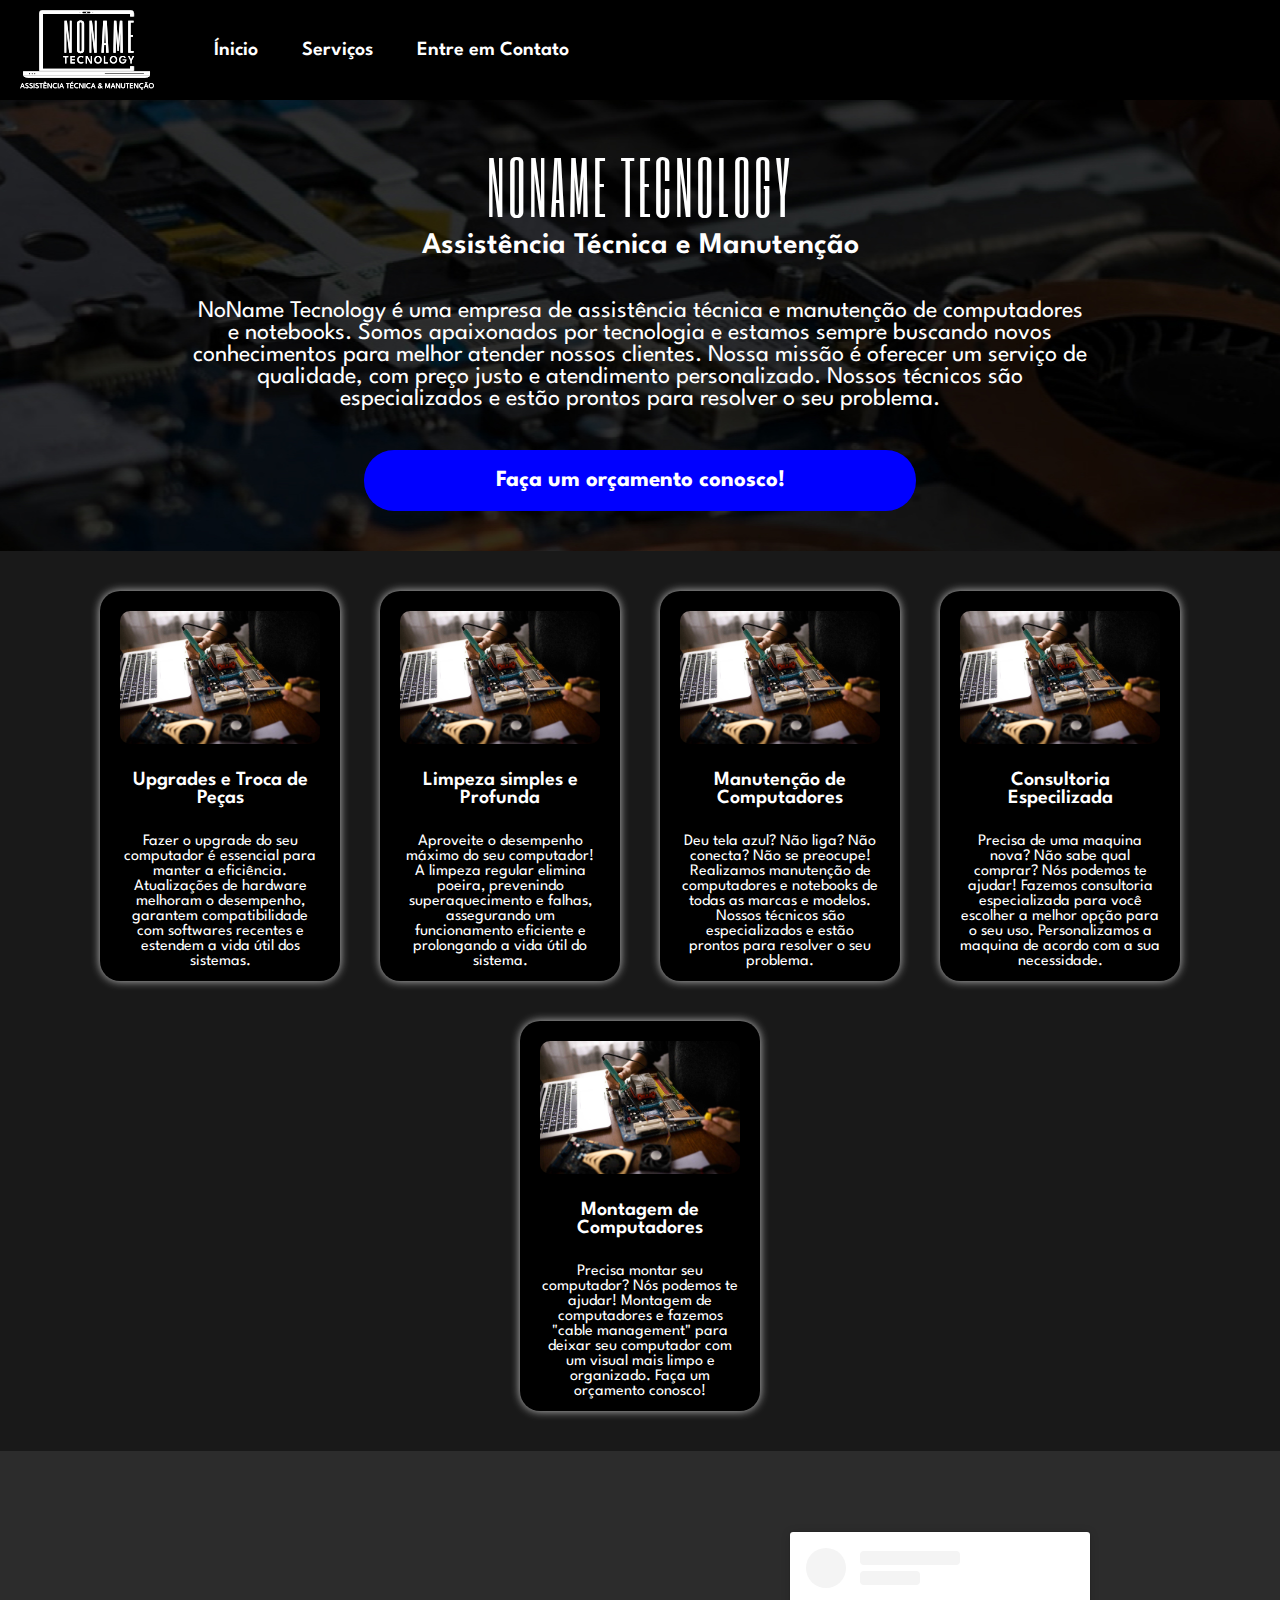
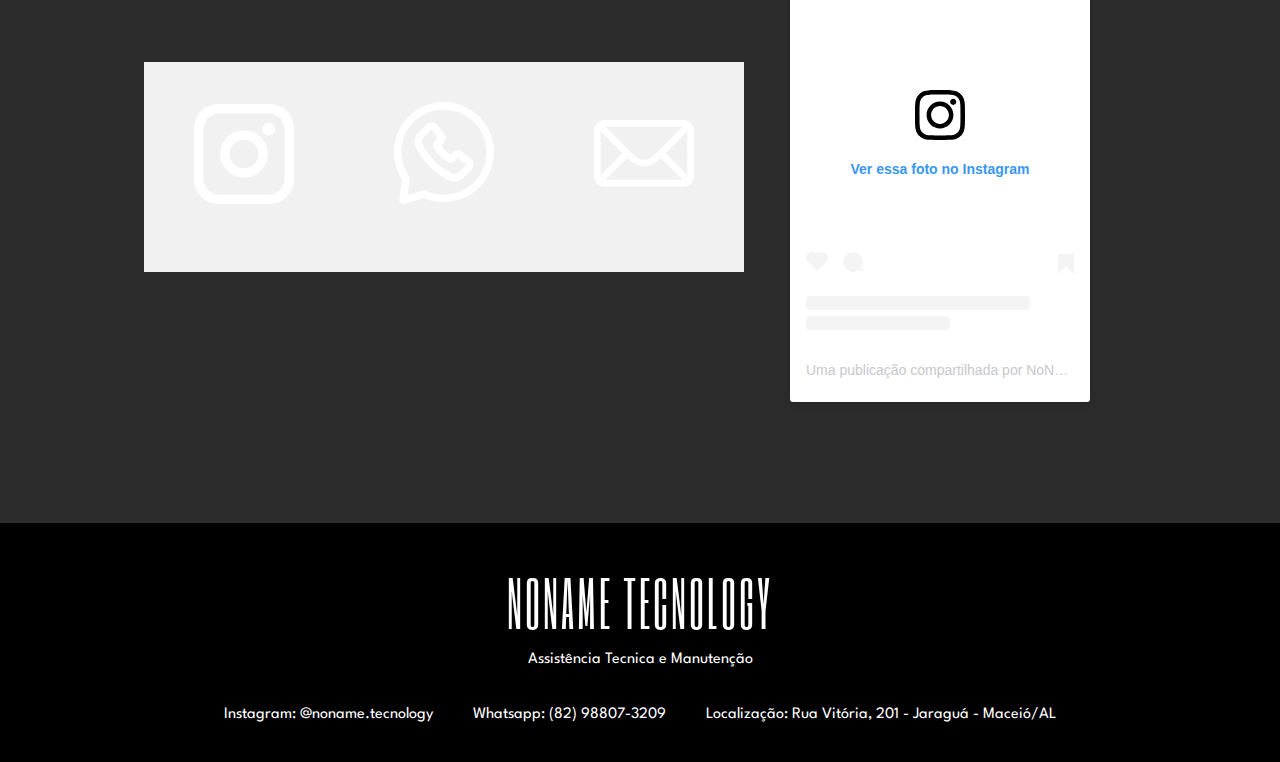
==== commit c07a6b5e: "metatags adds" ====
--- a/index.html
+++ b/index.html
@@ -7,6 +7,34 @@
     <link rel="stylesheet" href="./styles/navbar.css" />
     <link rel="stylesheet" href="./styles/style.css" />
     <link rel="stylesheet" href="./styles/footer.css" />
+
+    <meta
+      name="description"
+      content="Oferecemos serviços de assistência técnica especializada para PCs e notebooks. Entre em contato para soluções rápidas e confiáveis."
+    />
+    <meta
+      name="keywords"
+      content="assistência técnica de computadores, reparo de laptops, conserto de desktops, assistência para problemas de hardware, serviços de informática, formatação de computadores, configuração de redes, soluções para lentidão de computadores, recuperação de dados, remoção de vírus, backup de dados, instalação de softwares, upgrade de memória, substituição de peças de computador, suporte técnico remoto, manutenção preventiva de computadores"
+    />
+    <meta name="robots" content="index, follow" />
+    <link rel="canonical" href="https://nonametecnology.github.io/" />
+    <meta name="author" content="NoName Tecnology" />
+    <meta name="copyright" content="Copyright © 2023, NoName Tecnology" />
+    <meta name="application-name" content="NoName Tecnology" />
+    <meta name="geo.placename" content="Maceió-AL" />
+    <meta name="geo.region" content="BR-AL" />
+    <meta name="geo.position" content="-9.666667;-35.733333" />
+    <meta
+      property="og:title"
+      content="Assistência Técnica de PCs e Notebooks - Nome da Sua Empresa"
+    />
+    <meta
+      property="og:description"
+      content="Oferecemos serviços de assistência técnica especializada para PCs e notebooks. Entre em contato para soluções rápidas e confiáveis."
+    />
+    <meta property="og:url" content="https://nonametecnology.github.io/" />
+    <!-- <meta property="og:image" content="https://www.seusite.com/imagem.png"> -->
+    <meta property="og:type" content="website" />
   </head>
   <body>
     <div class="navbar">
--- a/styles/style.css
+++ b/styles/style.css
@@ -171,6 +171,7 @@
     align-content: center;
     justify-content: center;
     align-items: center;
+    background-color: #f1f1f1;
 }
 
 .contatoinsta {
